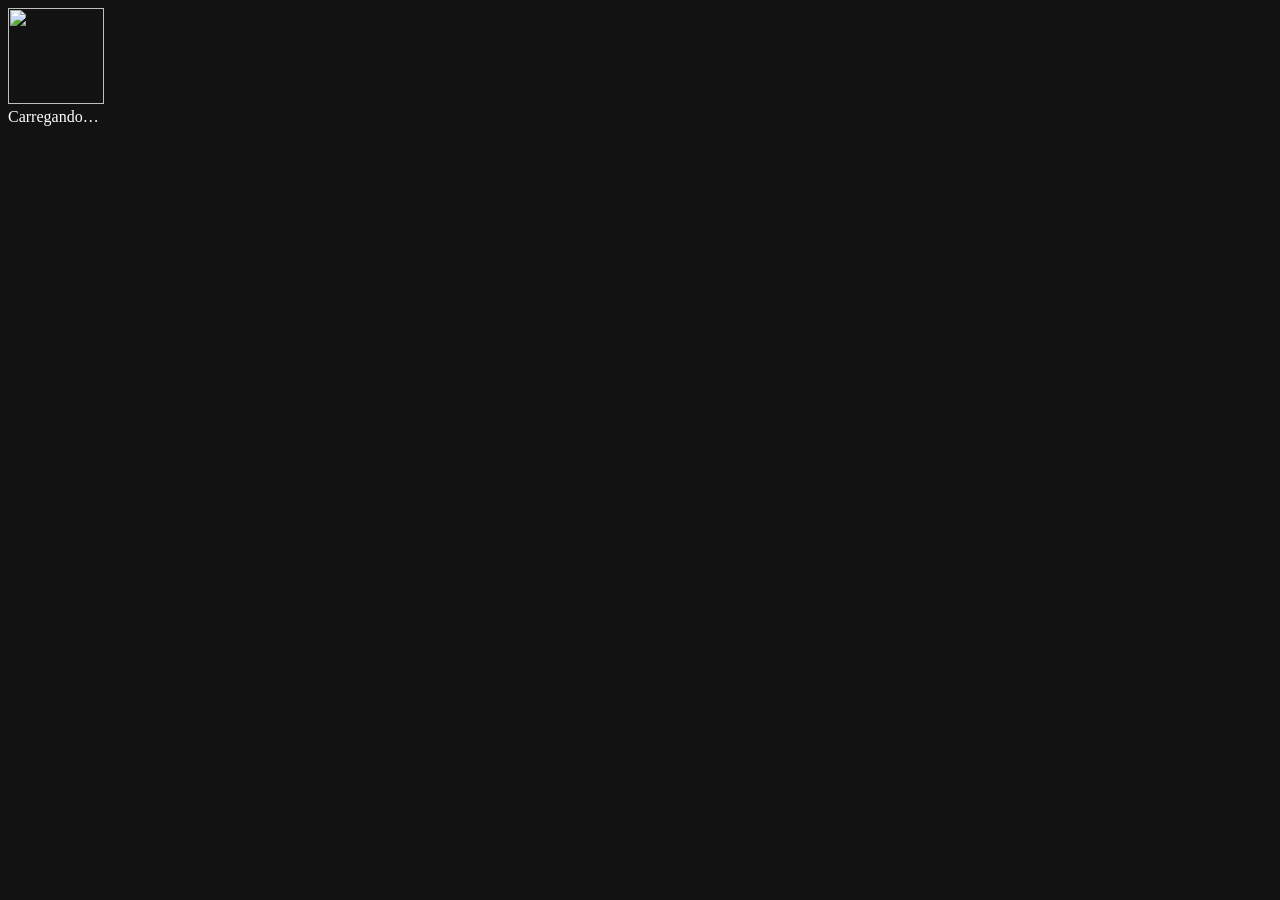
==== index.html @ c7d2b226 "Add files via upload" ====
<!DOCTYPE html>
<html lang="pt-BR">
<head>
<meta charset="UTF-8">
<meta name="viewport" content="width=device-width,initial-scale=1,maximum-scale=1,user-scalable=no,viewport-fit=cover">
<title>Manager</title>
<meta name="description" content="Manager: jogo de gerenciamento de futebol com ligas, copas, seleções, mercado e jogos ao vivo.">
<meta name="theme-color" content="#0b3d2a">
<meta name="color-scheme" content="dark">
<link rel="manifest" href="manifest.json">
<meta name="application-name" content="Manager">
<meta name="mobile-web-app-capable" content="yes">
<meta name="apple-mobile-web-app-capable" content="yes">
<meta name="apple-mobile-web-app-title" content="Manager">
<meta name="apple-mobile-web-app-status-bar-style" content="black-translucent">
<meta name="format-detection" content="telephone=no">
<meta name="msapplication-config" content="browserconfig.xml">
<meta name="msapplication-TileColor" content="#0b3d2a">
<meta name="msapplication-tap-highlight" content="no">
<link rel="icon" href="favicon.ico" sizes="any">
<link rel="icon" type="image/png" sizes="32x32" href="icons/favicon-32.png">
<link rel="icon" type="image/png" sizes="16x16" href="icons/favicon-16.png">
<link rel="apple-touch-icon" href="icons/apple-touch-icon.png">
<link rel="apple-touch-icon" sizes="120x120" href="icons/apple-touch-icon-120.png">
<link rel="apple-touch-icon" sizes="152x152" href="icons/apple-touch-icon-152.png">
<link rel="apple-touch-icon" sizes="167x167" href="icons/apple-touch-icon-167.png">
<link rel="apple-touch-icon" sizes="180x180" href="icons/apple-touch-icon.png">
<link rel="mask-icon" href="icons/safari-pinned-tab.svg" color="#0b3d2a">
<link rel="apple-touch-startup-image" href="assets/splash/splash-1320x2868.png" media="(device-width: 440px) and (device-height: 956px) and (-webkit-device-pixel-ratio: 3) and (orientation: portrait)">
<link rel="apple-touch-startup-image" href="assets/splash/splash-1206x2622.png" media="(device-width: 402px) and (device-height: 874px) and (-webkit-device-pixel-ratio: 3) and (orientation: portrait)">
<link rel="apple-touch-startup-image" href="assets/splash/splash-1290x2796.png" media="(device-width: 430px) and (device-height: 932px) and (-webkit-device-pixel-ratio: 3) and (orientation: portrait)">
<link rel="apple-touch-startup-image" href="assets/splash/splash-1179x2556.png" media="(device-width: 393px) and (device-height: 852px) and (-webkit-device-pixel-ratio: 3) and (orientation: portrait)">
<link rel="apple-touch-startup-image" href="assets/splash/splash-1284x2778.png" media="(device-width: 428px) and (device-height: 926px) and (-webkit-device-pixel-ratio: 3) and (orientation: portrait)">
<link rel="apple-touch-startup-image" href="assets/splash/splash-1170x2532.png" media="(device-width: 390px) and (device-height: 844px) and (-webkit-device-pixel-ratio: 3) and (orientation: portrait)">
<link rel="apple-touch-startup-image" href="assets/splash/splash-1125x2436.png" media="(device-width: 375px) and (device-height: 812px) and (-webkit-device-pixel-ratio: 3) and (orientation: portrait)">
<link rel="apple-touch-startup-image" href="assets/splash/splash-1242x2688.png" media="(device-width: 414px) and (device-height: 896px) and (-webkit-device-pixel-ratio: 3) and (orientation: portrait)">
<link rel="apple-touch-startup-image" href="assets/splash/splash-828x1792.png" media="(device-width: 414px) and (device-height: 896px) and (-webkit-device-pixel-ratio: 2) and (orientation: portrait)">
<link rel="apple-touch-startup-image" href="assets/splash/splash-1242x2208.png" media="(device-width: 414px) and (device-height: 736px) and (-webkit-device-pixel-ratio: 3) and (orientation: portrait)">
<link rel="apple-touch-startup-image" href="assets/splash/splash-750x1334.png" media="(device-width: 375px) and (device-height: 667px) and (-webkit-device-pixel-ratio: 2) and (orientation: portrait)">
<link rel="apple-touch-startup-image" href="assets/splash/splash-640x1136.png" media="(device-width: 320px) and (device-height: 568px) and (-webkit-device-pixel-ratio: 2) and (orientation: portrait)">
<link rel="apple-touch-startup-image" href="assets/splash/splash-2048x2732.png" media="(device-width: 1024px) and (device-height: 1366px) and (-webkit-device-pixel-ratio: 2) and (orientation: portrait)">
<link rel="apple-touch-startup-image" href="assets/splash/splash-2732x2048.png" media="(device-width: 1024px) and (device-height: 1366px) and (-webkit-device-pixel-ratio: 2) and (orientation: landscape)">
<link rel="apple-touch-startup-image" href="assets/splash/splash-1668x2388.png" media="(device-width: 834px) and (device-height: 1194px) and (-webkit-device-pixel-ratio: 2) and (orientation: portrait)">
<link rel="apple-touch-startup-image" href="assets/splash/splash-2388x1668.png" media="(device-width: 834px) and (device-height: 1194px) and (-webkit-device-pixel-ratio: 2) and (orientation: landscape)">
<link rel="apple-touch-startup-image" href="assets/splash/splash-1668x2224.png" media="(device-width: 834px) and (device-height: 1112px) and (-webkit-device-pixel-ratio: 2) and (orientation: portrait)">
<link rel="apple-touch-startup-image" href="assets/splash/splash-2224x1668.png" media="(device-width: 834px) and (device-height: 1112px) and (-webkit-device-pixel-ratio: 2) and (orientation: landscape)">
<link rel="apple-touch-startup-image" href="assets/splash/splash-1640x2360.png" media="(device-width: 820px) and (device-height: 1180px) and (-webkit-device-pixel-ratio: 2) and (orientation: portrait)">
<link rel="apple-touch-startup-image" href="assets/splash/splash-2360x1640.png" media="(device-width: 820px) and (device-height: 1180px) and (-webkit-device-pixel-ratio: 2) and (orientation: landscape)">
<link rel="apple-touch-startup-image" href="assets/splash/splash-1620x2160.png" media="(device-width: 810px) and (device-height: 1080px) and (-webkit-device-pixel-ratio: 2) and (orientation: portrait)">
<link rel="apple-touch-startup-image" href="assets/splash/splash-2160x1620.png" media="(device-width: 810px) and (device-height: 1080px) and (-webkit-device-pixel-ratio: 2) and (orientation: landscape)">
<link rel="apple-touch-startup-image" href="assets/splash/splash-1536x2048.png" media="(device-width: 768px) and (device-height: 1024px) and (-webkit-device-pixel-ratio: 2) and (orientation: portrait)">
<link rel="apple-touch-startup-image" href="assets/splash/splash-2048x1536.png" media="(device-width: 768px) and (device-height: 1024px) and (-webkit-device-pixel-ratio: 2) and (orientation: landscape)">
<link rel="preconnect" href="https://thumb.wikimedia.org" crossorigin>
<link rel="stylesheet" href="css/app.css">
</head>
<body>
<div id="app"><div class="boot"><img src="icons/icon-192.png" alt="" width="96" height="96"><div>Carregando…</div></div></div>
<noscript>Este jogo precisa de JavaScript ativado.</noscript>
<script src="js/game.js" defer></script>
<script src="js/pwa.js" defer></script>
</body>
</html>
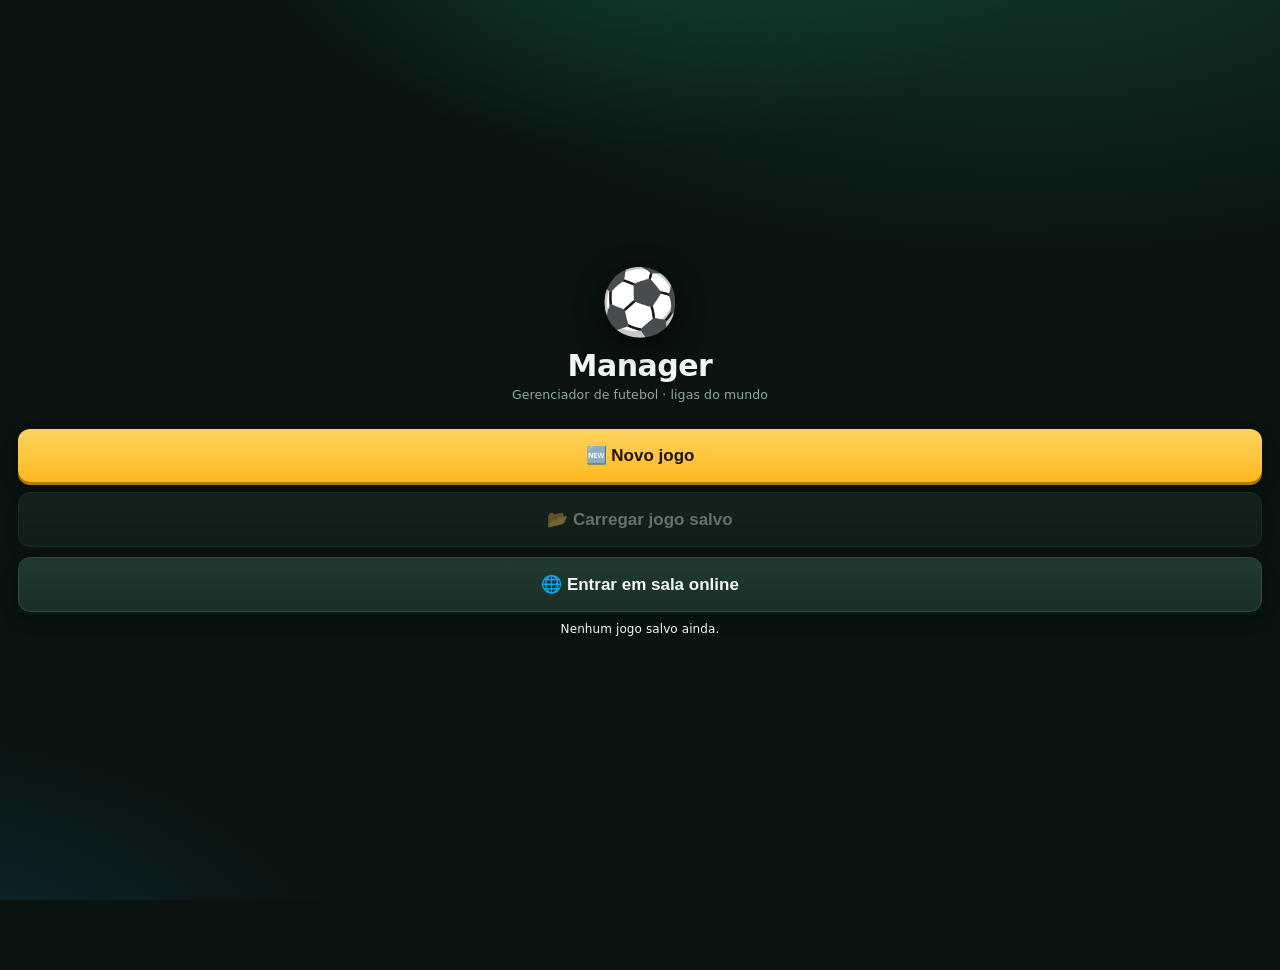
==== commit 565edf76: "Update index.html" ====
--- a/index.html
+++ b/index.html
@@ -3,60 +3,42 @@
 <head>
 <meta charset="UTF-8">
 <meta name="viewport" content="width=device-width,initial-scale=1,maximum-scale=1,user-scalable=no,viewport-fit=cover">
+
 <title>Manager</title>
+
 <meta name="description" content="Manager: jogo de gerenciamento de futebol com ligas, copas, seleções, mercado e jogos ao vivo.">
 <meta name="theme-color" content="#0b3d2a">
 <meta name="color-scheme" content="dark">
+
 <link rel="manifest" href="manifest.json">
+
 <meta name="application-name" content="Manager">
 <meta name="mobile-web-app-capable" content="yes">
 <meta name="apple-mobile-web-app-capable" content="yes">
-<meta name="apple-mobile-web-app-title" content="Manager">
-<meta name="apple-mobile-web-app-status-bar-style" content="black-translucent">
-<meta name="format-detection" content="telephone=no">
-<meta name="msapplication-config" content="browserconfig.xml">
-<meta name="msapplication-TileColor" content="#0b3d2a">
-<meta name="msapplication-tap-highlight" content="no">
-<link rel="icon" href="favicon.ico" sizes="any">
-<link rel="icon" type="image/png" sizes="32x32" href="icons/favicon-32.png">
-<link rel="icon" type="image/png" sizes="16x16" href="icons/favicon-16.png">
-<link rel="apple-touch-icon" href="icons/apple-touch-icon.png">
-<link rel="apple-touch-icon" sizes="120x120" href="icons/apple-touch-icon-120.png">
-<link rel="apple-touch-icon" sizes="152x152" href="icons/apple-touch-icon-152.png">
-<link rel="apple-touch-icon" sizes="167x167" href="icons/apple-touch-icon-167.png">
-<link rel="apple-touch-icon" sizes="180x180" href="icons/apple-touch-icon.png">
-<link rel="mask-icon" href="icons/safari-pinned-tab.svg" color="#0b3d2a">
-<link rel="apple-touch-startup-image" href="assets/splash/splash-1320x2868.png" media="(device-width: 440px) and (device-height: 956px) and (-webkit-device-pixel-ratio: 3) and (orientation: portrait)">
-<link rel="apple-touch-startup-image" href="assets/splash/splash-1206x2622.png" media="(device-width: 402px) and (device-height: 874px) and (-webkit-device-pixel-ratio: 3) and (orientation: portrait)">
-<link rel="apple-touch-startup-image" href="assets/splash/splash-1290x2796.png" media="(device-width: 430px) and (device-height: 932px) and (-webkit-device-pixel-ratio: 3) and (orientation: portrait)">
-<link rel="apple-touch-startup-image" href="assets/splash/splash-1179x2556.png" media="(device-width: 393px) and (device-height: 852px) and (-webkit-device-pixel-ratio: 3) and (orientation: portrait)">
-<link rel="apple-touch-startup-image" href="assets/splash/splash-1284x2778.png" media="(device-width: 428px) and (device-height: 926px) and (-webkit-device-pixel-ratio: 3) and (orientation: portrait)">
-<link rel="apple-touch-startup-image" href="assets/splash/splash-1170x2532.png" media="(device-width: 390px) and (device-height: 844px) and (-webkit-device-pixel-ratio: 3) and (orientation: portrait)">
-<link rel="apple-touch-startup-image" href="assets/splash/splash-1125x2436.png" media="(device-width: 375px) and (device-height: 812px) and (-webkit-device-pixel-ratio: 3) and (orientation: portrait)">
-<link rel="apple-touch-startup-image" href="assets/splash/splash-1242x2688.png" media="(device-width: 414px) and (device-height: 896px) and (-webkit-device-pixel-ratio: 3) and (orientation: portrait)">
-<link rel="apple-touch-startup-image" href="assets/splash/splash-828x1792.png" media="(device-width: 414px) and (device-height: 896px) and (-webkit-device-pixel-ratio: 2) and (orientation: portrait)">
-<link rel="apple-touch-startup-image" href="assets/splash/splash-1242x2208.png" media="(device-width: 414px) and (device-height: 736px) and (-webkit-device-pixel-ratio: 3) and (orientation: portrait)">
-<link rel="apple-touch-startup-image" href="assets/splash/splash-750x1334.png" media="(device-width: 375px) and (device-height: 667px) and (-webkit-device-pixel-ratio: 2) and (orientation: portrait)">
-<link rel="apple-touch-startup-image" href="assets/splash/splash-640x1136.png" media="(device-width: 320px) and (device-height: 568px) and (-webkit-device-pixel-ratio: 2) and (orientation: portrait)">
-<link rel="apple-touch-startup-image" href="assets/splash/splash-2048x2732.png" media="(device-width: 1024px) and (device-height: 1366px) and (-webkit-device-pixel-ratio: 2) and (orientation: portrait)">
-<link rel="apple-touch-startup-image" href="assets/splash/splash-2732x2048.png" media="(device-width: 1024px) and (device-height: 1366px) and (-webkit-device-pixel-ratio: 2) and (orientation: landscape)">
-<link rel="apple-touch-startup-image" href="assets/splash/splash-1668x2388.png" media="(device-width: 834px) and (device-height: 1194px) and (-webkit-device-pixel-ratio: 2) and (orientation: portrait)">
-<link rel="apple-touch-startup-image" href="assets/splash/splash-2388x1668.png" media="(device-width: 834px) and (device-height: 1194px) and (-webkit-device-pixel-ratio: 2) and (orientation: landscape)">
-<link rel="apple-touch-startup-image" href="assets/splash/splash-1668x2224.png" media="(device-width: 834px) and (device-height: 1112px) and (-webkit-device-pixel-ratio: 2) and (orientation: portrait)">
-<link rel="apple-touch-startup-image" href="assets/splash/splash-2224x1668.png" media="(device-width: 834px) and (device-height: 1112px) and (-webkit-device-pixel-ratio: 2) and (orientation: landscape)">
-<link rel="apple-touch-startup-image" href="assets/splash/splash-1640x2360.png" media="(device-width: 820px) and (device-height: 1180px) and (-webkit-device-pixel-ratio: 2) and (orientation: portrait)">
-<link rel="apple-touch-startup-image" href="assets/splash/splash-2360x1640.png" media="(device-width: 820px) and (device-height: 1180px) and (-webkit-device-pixel-ratio: 2) and (orientation: landscape)">
-<link rel="apple-touch-startup-image" href="assets/splash/splash-1620x2160.png" media="(device-width: 810px) and (device-height: 1080px) and (-webkit-device-pixel-ratio: 2) and (orientation: portrait)">
-<link rel="apple-touch-startup-image" href="assets/splash/splash-2160x1620.png" media="(device-width: 810px) and (device-height: 1080px) and (-webkit-device-pixel-ratio: 2) and (orientation: landscape)">
-<link rel="apple-touch-startup-image" href="assets/splash/splash-1536x2048.png" media="(device-width: 768px) and (device-height: 1024px) and (-webkit-device-pixel-ratio: 2) and (orientation: portrait)">
-<link rel="apple-touch-startup-image" href="assets/splash/splash-2048x1536.png" media="(device-width: 768px) and (device-height: 1024px) and (-webkit-device-pixel-ratio: 2) and (orientation: landscape)">
-<link rel="preconnect" href="https://thumb.wikimedia.org" crossorigin>
-<link rel="stylesheet" href="css/app.css">
+
+<link rel="icon" href="favicon.ico">
+
+<!-- CSS na raiz -->
+<link rel="stylesheet" href="app.css">
+
 </head>
+
 <body>
-<div id="app"><div class="boot"><img src="icons/icon-192.png" alt="" width="96" height="96"><div>Carregando…</div></div></div>
-<noscript>Este jogo precisa de JavaScript ativado.</noscript>
-<script src="js/game.js" defer></script>
-<script src="js/pwa.js" defer></script>
+
+<div id="app">
+    <div class="boot">
+        <img src="icon-192.png" alt="" width="96" height="96">
+        <div>Carregando…</div>
+    </div>
+</div>
+
+<noscript>
+Este jogo precisa de JavaScript ativado.
+</noscript>
+
+<!-- Scripts na raiz -->
+<script src="game.js" defer></script>
+<script src="pwa.js" defer></script>
+
 </body>
 </html>
--- a/app.css
+++ b/app.css
@@ -0,0 +1,523 @@
+
+:root{--bg:#0e1a14;--card:#16271f;--card2:#1d3329;--ac:#f5c542;--tx:#eef5f0;--mu:#8fa89a;--ok:#3ddc84;--er:#ff5d5d;--bd:#2a4538}
+*{box-sizing:border-box;-webkit-tap-highlight-color:transparent}
+body{margin:0;background:var(--bg);color:var(--tx);font-family:system-ui,sans-serif;font-size:15px;padding-bottom:70px}
+h1,h2,h3{margin:0}
+header{background:linear-gradient(135deg,#0b3d2a,#14573c);padding:14px 16px;position:sticky;top:0;z-index:5;border-bottom:2px solid var(--ac)}
+header h2{font-size:17px}header small{color:#cfe6d8}
+.wrap{padding:12px;max-width:1200px;margin:0 auto}
+.card{background:var(--card);border:1px solid var(--bd);border-radius:12px;padding:12px;margin-bottom:12px}
+button{background:var(--ac);color:#1a1a1a;border:0;border-radius:10px;padding:12px 14px;font-weight:700;font-size:15px}
+button.s{background:var(--card2);color:var(--tx);border:1px solid var(--bd)}
+button.sm{padding:6px 10px;font-size:13px;border-radius:8px}
+button.big{width:100%;margin-top:8px}
+button:disabled{opacity:.4}
+table{width:100%;border-collapse:collapse;font-size:13px}
+th{color:var(--mu);text-align:left;font-weight:600;padding:5px 3px}
+td{padding:6px 3px;border-top:1px solid var(--bd)}
+nav{position:fixed;bottom:0;left:0;right:0;display:flex;background:#0a130e;border-top:1px solid var(--bd);z-index:9}
+nav button{flex:1;background:none;color:var(--mu);border-radius:0;padding:12px 2px;font-size:12px}
+nav button.on{color:var(--ac);border-top:2px solid var(--ac)}
+.row{display:flex;justify-content:space-between;align-items:center;gap:8px}
+.tag{font-size:11px;padding:2px 6px;border-radius:6px;background:var(--card2);color:var(--mu)}
+.g{color:var(--ok)}.r{color:var(--er)}.y{color:var(--ac)}
+input,select{background:var(--card2);color:var(--tx);border:1px solid var(--bd);border-radius:8px;padding:10px;font-size:15px;width:100%}
+.clube{display:flex;justify-content:space-between;padding:12px;border:1px solid var(--bd);border-radius:10px;margin-bottom:8px;background:var(--card2)}
+.pill{display:inline-block;width:10px;height:10px;border-radius:50%;margin-right:6px}
+.bar{height:6px;background:var(--bd);border-radius:4px;overflow:hidden}.bar i{display:block;height:100%;background:var(--ok)}
+.sel{background:#245a3f!important}
+.field{background:linear-gradient(#1c6b43,#165536);border-radius:12px;padding:10px;margin-bottom:10px}
+.line{display:flex;justify-content:space-around;margin:8px 0}
+.pj{background:rgba(0,0,0,.35);border-radius:8px;padding:5px 7px;font-size:12px;text-align:center;min-width:62px}
+
+.rod{background:#0f3d24;border-radius:10px;padding:6px;font-size:12px}
+.jg{display:grid;grid-template-columns:1fr 54px 1fr;align-items:center;padding:7px 4px;border-bottom:1px solid #1d5a38;gap:4px}
+.jg.meu{background:#1e6b43;border-radius:6px}
+.jg .t{display:flex;align-items:center;gap:5px;padding:4px 6px;border-radius:5px;font-weight:700;font-size:12px;overflow:hidden;white-space:nowrap}
+.jg .pl{text-align:center;font-weight:800;font-size:14px}
+.est{color:#9fd0b2;font-size:10px;grid-column:1/4;text-align:center;margin-top:-2px}
+.ev{font-size:11px;color:#ffb347;grid-column:1/4;text-align:center}
+.pb{height:8px;background:#0a2a19;border-radius:5px;overflow:hidden;flex:1}.pb i{display:block;height:100%;background:#4aa3ff;width:0}
+.pt{background:linear-gradient(#1f7a4a,#17603a);border-radius:12px;position:relative;padding:6px 0;border:2px solid #e9f5ee33;margin-bottom:8px}
+.pt .ln{display:flex;justify-content:space-around;padding:5px 2px}
+.pj2{text-align:center;font-size:10px;line-height:1.15;max-width:70px}
+.pj2 .c{width:26px;height:26px;border-radius:50% 50% 8px 8px;margin:0 auto 2px;border:2px solid #fff6}
+.pj2.x{opacity:.45}
+.sc{display:flex;justify-content:space-between;align-items:stretch;margin-bottom:8px;font-weight:800}
+.sc div{flex:1;padding:10px;text-align:center}
+.st{display:grid;grid-template-columns:1fr auto 1fr;text-align:center;padding:3px 0;font-size:13px}
+.lv{max-height:150px;overflow:auto;font-size:13px;background:#0a1d13;border-radius:8px;padding:8px;margin:8px 0}
+
+.hd{background:linear-gradient(#0f3d24,#0b2e1b);border:1px solid #1d5a38;border-radius:8px;padding:8px;margin-bottom:8px}
+.hd .top{display:flex;justify-content:space-between;font-size:12px;color:#d9ecdf;margin-bottom:6px}
+.hd .mid{display:grid;grid-template-columns:1fr auto 1fr;align-items:center;gap:6px;text-align:center}
+.hd .nm{padding:6px 4px;border-radius:4px;font-weight:700;font-size:13px;background:#fff;color:#111}
+.hd .pl2{font-size:24px;font-weight:800;padding:0 6px}
+.hd .stt{display:grid;grid-template-columns:1fr auto 1fr;font-size:12px;text-align:center;margin-top:8px;gap:2px 6px}
+.hd .stt span.l{color:#9fd0b2}
+.pbar{height:10px;background:#e8efe9;border-radius:2px;overflow:hidden;width:90px;display:inline-block;vertical-align:middle}.pbar i{display:block;height:100%;background:#2e7d32}
+.lj{display:grid;grid-template-columns:90px 1fr 38px 38px 1fr 90px;align-items:center;font-size:11px;border-bottom:1px solid #12331f}
+.lj .ed{color:#cfe6d8;text-align:right;padding-right:4px;overflow:hidden;white-space:nowrap}
+.lj .cl{padding:4px 5px;font-weight:600;overflow:hidden;white-space:nowrap;font-size:12px;color:#fff}
+.lj .gl{text-align:center;background:#1c5a38;padding:4px 0;font-weight:700}
+.lj .lance{font-size:10px;padding-left:4px;overflow:hidden;white-space:nowrap}
+.lj.meu{outline:1px solid var(--ac)}
+.pg{display:grid;grid-template-columns:1fr 1fr;gap:6px}
+.pg .col{background:#0e2a3a;border-radius:6px;padding:6px;font-size:11px}
+.pg .jr{display:flex;justify-content:space-between;padding:2px 0;border-bottom:1px solid #16394f}
+.pg h4{margin:6px 0 4px;color:#9fc7e0;font-size:12px}
+.nota{font-weight:700}.nota.b{color:#3ddc84}.nota.r{color:#ff6b6b}
+.cx{background:#0a2330;border-radius:6px;padding:8px;margin:8px 0;font-size:12px}
+
+.cb{border-radius:12px;padding:12px;margin-bottom:10px;color:#fff}
+.cb .tt{display:flex;align-items:center;gap:10px}
+.cb h2{font-size:20px}
+.cb small{opacity:.85}
+.conf{display:grid;grid-template-columns:1fr 1fr;gap:8px;margin-top:10px}
+.conf .lb{font-size:11px;opacity:.9;margin-bottom:3px}
+.conf .vb{height:18px;background:#0005;border-radius:4px;overflow:hidden;position:relative}
+.conf .vb i{display:block;height:100%}
+.conf .vb b{position:absolute;inset:0;text-align:center;font-size:12px;line-height:18px}
+.pj3{background:#0004;border-radius:10px;padding:10px;margin-top:10px}
+.sl{display:grid;grid-template-columns:1fr 1fr;gap:8px}
+.sl label{font-size:11px;opacity:.9;display:block;margin-bottom:2px}
+.sl select{padding:8px;font-size:13px}
+.bt{display:flex;gap:8px;margin-top:10px}
+.bt>div{flex:1;background:#0004;border-radius:10px;padding:8px;font-size:12px}
+.el{width:100%;font-size:12px;border-collapse:collapse}
+.el th{font-size:10px;color:var(--mu);text-align:left;padding:4px 2px;position:sticky;top:0;background:var(--card)}
+.el td{padding:5px 2px;border-top:1px solid var(--bd);white-space:nowrap}
+.el tr.t td{background:#1d4a33}.el tr.sel td{background:#1f5fae}
+.sc2{overflow-x:auto}
+
+.tt2{display:grid;grid-template-columns:1fr 84px;gap:6px}
+.cmp{position:relative;background:repeating-linear-gradient(#2f8a46 0 38px,#2a7d3f 38px 76px);border:2px solid #e9f5ee66;border-radius:8px;height:430px;overflow:hidden}
+.cmp:before{content:"";position:absolute;left:0;right:0;top:50%;border-top:2px solid #ffffff55}
+.cmp:after{content:"";position:absolute;left:50%;top:50%;width:70px;height:70px;margin:-35px;border:2px solid #ffffff55;border-radius:50%}
+.gl1,.gl2{position:absolute;left:25%;right:25%;height:56px;border:2px solid #ffffff55}
+.gl1{top:0;border-top:0}.gl2{bottom:0;border-bottom:0}
+.cj{position:absolute;transform:translate(-50%,-50%);text-align:center;font-size:10px;line-height:1.1;width:64px;color:#fff;text-shadow:0 1px 2px #000}
+.cj .sh{width:30px;height:28px;margin:0 auto 1px;border-radius:6px 6px 10px 10px;border:2px solid #fff8;position:relative}
+.cj.sel .sh{outline:3px solid #4aa3ff}
+.cj .cap{position:absolute;right:-4px;top:-4px;background:#f5c542;color:#111;border-radius:50%;width:13px;height:13px;font-size:9px;font-weight:800;line-height:13px}
+.bk{display:flex;flex-direction:column;gap:4px;max-height:430px;overflow:auto}
+.bk .it{background:#c9b84a;color:#222;border-radius:6px;padding:4px 2px;text-align:center;font-size:10px;line-height:1.1}
+.bk .it.sel{outline:3px solid #4aa3ff}.bk .it.lz{opacity:.45}
+.tl{width:100%;font-size:12px;border-collapse:collapse}
+.tl th{font-size:10px;color:var(--mu);text-align:left;padding:3px 2px}
+.tl td{padding:5px 2px;border-top:1px solid var(--bd);white-space:nowrap}
+.tl tr.sel td{background:#1f5fae}.tl tr.t td{background:#1d4a33}.tl tr.sel.t td{background:#1f5fae}
+.tgrid{display:grid;grid-template-columns:1fr 1fr;gap:8px}
+.tgrid label{font-size:11px;color:var(--mu);display:block;margin-bottom:2px}
+.tgrid select{padding:8px;font-size:13px}
+.ck{display:flex;align-items:center;gap:8px;margin-top:8px;font-size:13px}.ck input{width:auto}
+
+@media(min-width:760px){.home2{display:grid;grid-template-columns:340px 1fr;gap:12px;align-items:start}}
+.ficha{background:#0004;border-radius:10px;padding:10px;margin-top:10px;font-size:13px}
+.ficha .ln2{display:flex;justify-content:space-between;padding:2px 0}
+.abas{display:flex;gap:4px;margin-top:10px}
+.abas button{flex:1;padding:7px 2px;font-size:12px;background:#0005;color:#fff;border-radius:8px 8px 0 0}
+.abas button.on{background:#fff;color:#111}
+.acoes{display:flex;gap:6px;margin-top:8px}.acoes button{flex:1;padding:8px 2px;font-size:12px;background:#fff;color:#111;border:1px solid #888}
+.ln2.row{padding:5px 0;border-bottom:1px solid var(--bd)}
+.nav2{overflow-x:auto}
+
+.cmp .cj{transition:left .25s,top .25s}
+.cmp.mv{outline:2px dashed #4aa3ff}
+.alvo{position:absolute;inset:0;z-index:3}
+.hint{background:#1f5fae;color:#fff;border-radius:8px;padding:6px 8px;font-size:12px;margin:6px 0;text-align:center}
+.outras{max-height:340px;overflow-y:auto;background:#0e2318;border-radius:8px;padding:4px;margin-top:8px}
+.outras .dv{position:sticky;top:0;background:#14301f;font-size:11px;color:#9fd0b2;padding:3px 6px;font-weight:700}
+.ol{display:grid;grid-template-columns:1fr 26px 26px 1fr;align-items:center;font-size:11px;border-bottom:1px solid #12331f;gap:2px}
+.ol .n{padding:3px 4px;white-space:nowrap;overflow:hidden;text-overflow:ellipsis}
+.ol .g{text-align:center;background:#1c5a38;font-weight:700;padding:3px 0}
+.ol.gol{animation:pisca 1s 2}
+@keyframes pisca{50%{background:#5a4a12}}
+.vtela{display:flex;gap:6px;margin:8px 0}
+
+/* ===== CAMPO ARRASTÁVEL ===== */
+.pitch{position:relative;width:100%;aspect-ratio:3/4.1;border-radius:10px;overflow:hidden;border:3px solid #cfe8d6;touch-action:none;user-select:none;-webkit-user-select:none;
+ background:repeating-linear-gradient(0deg,#2c7a2f 0 7.1%,#348a37 7.1% 14.2%)}
+.pitch svg.lines{position:absolute;inset:0;width:100%;height:100%;pointer-events:none}
+.pl{position:absolute;transform:translate(-50%,-50%);width:74px;text-align:center;color:#fff;font-size:10.5px;line-height:1.12;font-weight:700;text-shadow:0 1px 2px #000,0 0 3px #000;touch-action:none;cursor:grab;z-index:4}
+.pl svg{width:40px;height:40px;display:block;margin:0 auto 1px;filter:drop-shadow(0 2px 2px #0008)}
+.pl small{display:block;font-weight:600;font-size:9.5px;opacity:.95}
+.pl.drag{z-index:30;cursor:grabbing;transform:translate(-50%,-50%) scale(1.15);filter:brightness(1.15)}
+.pl.alvo2{outline:2px solid #4aa3ff;border-radius:8px}
+.pl .cpt{position:absolute;right:8px;top:-2px;background:#f5c542;color:#111;border-radius:50%;width:14px;height:14px;font-size:9px;line-height:14px;font-weight:800;text-shadow:none}
+.ghost{position:absolute;transform:translate(-50%,-50%);width:58px;text-align:center;color:#fff;font-size:9px;font-weight:700;pointer-events:none;z-index:2;opacity:.45}
+.ghost svg{width:34px;height:34px;display:block;margin:0 auto;opacity:.8}
+.ghost.perto{opacity:.95}
+.ghost.perto svg{filter:drop-shadow(0 0 6px #fff)}
+.ghost .ring{position:absolute;left:50%;top:17px;width:44px;height:44px;margin:-22px 0 0 -22px;border:2px dashed #ffffffaa;border-radius:50%}
+.ghost.perto .ring{border-color:#ffe36a;border-style:solid}
+.escola{display:grid;grid-template-columns:minmax(0,1.1fr) minmax(0,1fr);gap:10px;align-items:start}
+@media(max-width:620px){.escola{grid-template-columns:1fr}}
+.painelD{background:#0f2a1a;border:1px solid var(--bd);border-radius:12px;padding:10px}
+.advbar{display:flex;justify-content:space-between;align-items:center;background:#16301f;border-radius:8px;padding:8px 10px;margin-bottom:8px;font-size:13px}
+.bancoF{display:grid;grid-template-columns:repeat(auto-fill,minmax(66px,1fr));gap:6px;margin:6px 0 10px}
+.bj{text-align:center;font-size:10px;line-height:1.1;font-weight:700;padding:4px 2px;border-radius:8px;background:#0b2014;touch-action:none;cursor:grab;position:relative}
+.bj svg{width:34px;height:34px;display:block;margin:0 auto 2px}
+.bj small{display:block;font-weight:600;color:#9fc4ad;font-size:9px}
+.bj.lz{opacity:.4}
+.bj.drag{opacity:.5}
+.drop{outline:2px dashed #4aa3ff}
+.ctl{display:grid;grid-template-columns:1fr 1fr;gap:8px;margin-top:8px}
+.ctl label{font-size:11px;color:var(--mu);display:block;margin-bottom:2px}
+.ctl select{padding:8px;font-size:13px}
+.dragclone{position:fixed;z-index:999;pointer-events:none;width:64px;text-align:center;color:#fff;font-size:10px;font-weight:700;transform:translate(-50%,-60%);text-shadow:0 1px 2px #000}
+.dragclone svg{width:44px;height:44px}
+.tq{outline:3px solid #4aa3ff;border-radius:10px;background:#1f5fae55}
+
+/* ===== TEMA VISUAL v15 ===== */
+:root{--bg:#0a1310;--card:#12211a;--card2:#1a2f25;--ac:#ffc83d;--ac2:#ff9f1c;--tx:#f1f7f3;--mu:#90aa9b;--ok:#34d98b;--er:#ff5d6c;--bd:#27423459}
+body{background:radial-gradient(1200px 600px at 80% -10%,#133a2a 0%,transparent 60%),radial-gradient(900px 500px at -10% 110%,#0f2c3a 0%,transparent 55%),var(--bg);background-attachment:fixed;font-family:Inter,system-ui,-apple-system,"Segoe UI",Roboto,sans-serif;letter-spacing:.1px}
+h1,h2,h3{font-weight:800;letter-spacing:-.2px}
+header{background:linear-gradient(180deg,#0e3b29ee,#0b2a1fdd);backdrop-filter:blur(10px);-webkit-backdrop-filter:blur(10px);border-bottom:1px solid #ffc83d55;box-shadow:0 6px 24px #0008}
+header h2{display:flex;align-items:center;gap:8px;font-size:18px}
+.card{background:linear-gradient(180deg,#15271f,#101e17);border:1px solid #2a45385c;border-radius:16px;box-shadow:0 8px 24px #0006,inset 0 1px 0 #ffffff0d;padding:14px}
+button{background:linear-gradient(180deg,#ffd45e,#ffb81f);color:#1b1402;border:0;border-radius:12px;padding:12px 16px;font-weight:800;box-shadow:0 3px 0 #b07a00,0 8px 16px #0005;transition:transform .08s,filter .15s}
+button:active{transform:translateY(2px);box-shadow:0 1px 0 #b07a00}
+button.s{background:linear-gradient(180deg,#223a2f,#1a2f25);color:var(--tx);border:1px solid #2f4d3d;box-shadow:0 3px 0 #0b1812,0 8px 16px #0004}
+button.sm{padding:7px 11px;border-radius:9px;font-size:13px}
+nav{background:linear-gradient(180deg,#0b1712ee,#07100c);backdrop-filter:blur(12px);border-top:1px solid #2a4538;padding-bottom:max(2px,env(safe-area-inset-bottom))}
+nav button{background:none;box-shadow:none;color:#7f9a8b;font-weight:700;border-radius:0;position:relative;transition:color .15s}
+nav button.on{color:var(--ac);border-top:0}
+nav button.on::before{content:"";position:absolute;top:0;left:22%;right:22%;height:3px;border-radius:0 0 4px 4px;background:var(--ac);box-shadow:0 0 12px var(--ac)}
+nav button span.ic{display:block;font-size:19px}
+.clube{border-radius:14px;background:linear-gradient(180deg,#1a2f25,#15271f);border:1px solid #2a4538;transition:transform .12s,border-color .12s;padding:13px}
+.clube:active{transform:scale(.985);border-color:var(--ac)}
+.tag{border-radius:999px;padding:3px 9px;font-size:11px;font-weight:700;letter-spacing:.3px}
+table{font-variant-numeric:tabular-nums}
+.bar{height:6px;border-radius:99px;background:#0a1612}.bar i{border-radius:99px}
+input,select{border-radius:12px;background:#0f1d16;border:1px solid #2c4739;color:var(--tx)}
+input:focus,select:focus{outline:2px solid #ffc83d88}
+.cb{border-radius:20px;box-shadow:0 14px 34px #0009,inset 0 1px 0 #ffffff22;position:relative;overflow:hidden}
+.cb::after{content:"";position:absolute;inset:0;background:radial-gradient(500px 220px at 90% -20%,#ffffff22,transparent 60%);pointer-events:none}
+.pj3{border-radius:14px;background:#0006;border:1px solid #ffffff14}
+.vb{height:20px;border-radius:99px}.vb i{border-radius:99px}
+.hd{background:linear-gradient(180deg,#123b29,#0b2a1d);border:1px solid #ffc83d33;border-radius:16px;box-shadow:0 10px 26px #0007}
+.hd .pl2{font-size:30px;text-shadow:0 2px 10px #000a}
+.rod,.outras{border-radius:14px;border:1px solid #1d5a38;background:#0b2217}
+.lj{transition:background .2s}.lj:active{background:#1d5a38}
+.pitch{border-radius:16px;box-shadow:0 14px 34px #000a,inset 0 0 40px #0006}
+.hint{background:linear-gradient(90deg,#1f5fae,#2a73d1);border-radius:12px;font-weight:600}
+.painelD{border-radius:16px;background:linear-gradient(180deg,#112a1c,#0d2016);box-shadow:0 10px 26px #0007}
+.bj{border:1px solid #ffffff14;background:linear-gradient(180deg,#12281c,#0b1c13)}
+.pl small{background:#0009;border-radius:6px;padding:0 4px;display:inline-block;margin-top:1px}
+@keyframes gol{0%{transform:scale(.6);opacity:0}25%{transform:scale(1.15);opacity:1}100%{transform:scale(1);opacity:0}}
+.golfx{position:fixed;left:0;right:0;top:34%;text-align:center;font-size:64px;font-weight:900;color:#ffd45e;text-shadow:0 4px 0 #b07a00,0 0 40px #ffd45e;z-index:999;pointer-events:none;animation:gol 2.2s ease-out forwards}
+.toast{position:fixed;left:50%;bottom:86px;transform:translateX(-50%);background:#0b1712f2;border:1px solid var(--ac);color:var(--tx);padding:9px 16px;border-radius:999px;font-weight:700;font-size:13px;z-index:998;box-shadow:0 10px 30px #000a;animation:toastIn .25s}
+@keyframes toastIn{from{opacity:0;transform:translate(-50%,10px)}to{opacity:1;transform:translate(-50%,0)}}
+@media(prefers-reduced-motion:reduce){*{animation:none!important;transition:none!important}}
+.fade{animation:fadeIn .25s ease-out}
+@keyframes fadeIn{from{opacity:.0;transform:translateY(6px)}to{opacity:1;transform:none}}
+.kpis{display:grid;grid-template-columns:repeat(3,1fr);gap:8px;margin:10px 0}
+.kpi{background:#0005;border:1px solid #ffffff14;border-radius:12px;padding:8px;text-align:center}
+.kpi b{display:block;font-size:17px}.kpi small{font-size:10px;opacity:.8;text-transform:uppercase;letter-spacing:.5px}
+.forma{display:flex;gap:4px;margin:6px 0 2px}
+.forma i{width:20px;height:20px;border-radius:6px;font-style:normal;font-size:11px;font-weight:800;display:flex;align-items:center;justify-content:center;color:#06140d}
+.forma .V{background:#34d98b}.forma .E{background:#ffc83d}.forma .D{background:#ff5d6c}
+.menuG{display:grid;grid-template-columns:repeat(4,1fr);gap:8px;margin:10px 0}
+.menuG button{display:flex;flex-direction:column;align-items:center;gap:3px;padding:10px 2px;font-size:11px;background:linear-gradient(180deg,#1f3a2e,#172b22);color:var(--tx);border:1px solid #2f4d3d;box-shadow:0 3px 0 #0b1812}
+.menuG button span{font-size:22px}
+
+/* ===== PÓS-JOGO (formato clássico) ===== */
+.pj{display:grid;grid-template-columns:230px minmax(0,1fr);gap:10px;align-items:start}
+@media(max-width:760px){.pj{grid-template-columns:1fr}}
+.lat{background:#f2f2f2;border-radius:10px;overflow:hidden;color:#111;border:1px solid #cfcfcf;max-height:560px;display:flex;flex-direction:column}
+.lat select{margin:6px;width:calc(100% - 12px);padding:7px;font-size:13px;background:#fff;color:#111;border:1px solid #999;border-radius:6px}
+.lat .corpo{overflow-y:auto;flex:1}
+.lat .dvh{background:#f6d9b8;color:#5a3300;font-weight:800;font-size:11px;padding:3px 8px;border-top:1px solid #d9b98f;border-bottom:1px solid #d9b98f}
+.lat .rj{display:grid;grid-template-columns:1fr 38px 1fr;align-items:center;font-size:11.5px;border-bottom:1px solid #ddd;background:#fff}
+.lat .rj:nth-child(odd){background:#f7f7f7}
+.lat .rj .t{padding:3px 5px;white-space:nowrap;overflow:hidden;text-overflow:ellipsis;display:flex;align-items:center;gap:4px}
+.lat .rj .t.b{justify-content:flex-start}
+.lat .rj .p{text-align:center;font-weight:800;background:#e8eef4}
+.lat .rj.meu{outline:2px solid #e0a800;background:#fff3c4}
+.painelJ{background:#0d2d17;border-radius:12px;padding:8px;border:1px solid #1d5a38}
+.pjh{background:linear-gradient(180deg,#1b1b1b,#000);border-radius:10px;border:1px solid #444;padding:8px 10px;text-align:center}
+.pjh .tt{color:#f5c542;font-weight:700;font-size:13px}
+.pjh .pl3{display:grid;grid-template-columns:1fr auto 1fr;align-items:center;gap:6px;margin-top:4px}
+.pjh .big3{font-size:34px;font-weight:900;color:#fff}
+.pjc{display:grid;grid-template-columns:minmax(0,1fr) minmax(0,.9fr) minmax(0,1fr);gap:6px;margin-top:8px}
+@media(max-width:560px){.pjc{grid-template-columns:1fr}}
+.tm{background:#7a8f7a22;border-radius:6px}
+.tm .h{background:#2c4a33;color:#fff;font-weight:800;font-size:12px;padding:4px 6px;border-radius:6px 6px 0 0}
+.tm .r{display:flex;justify-content:space-between;font-size:12px;padding:2px 6px;border-bottom:1px solid #ffffff10}
+.nt{font-weight:800}.nt.o{color:#7dff9a}.nt.m{color:#e6e6e6}.nt.f{color:#ff8a8a}
+.cen{background:#1e5a2b;border-radius:6px;padding:6px;font-size:12px}
+.cen .box{background:#0006;border-radius:6px;padding:6px;margin-bottom:6px}
+.cen h5{margin:0 0 4px;color:#ffd45e;font-size:12px}
+.est2{display:grid;grid-template-columns:auto 1fr auto;gap:2px 8px;font-size:12px;text-align:center}
+.est2 b{color:#fff}.est2 span{color:#ffd45e;font-weight:700}
+
+.cal{display:grid;grid-template-columns:repeat(7,1fr);gap:4px}
+.cal .h{font-size:10px;text-align:center;color:var(--mu);padding:2px 0}
+.cal .d{min-height:62px;background:#0e2318;border:1px solid #1d3a2b;border-radius:8px;padding:3px;font-size:10px;position:relative;overflow:hidden}
+.cal .d.vz{background:transparent;border:0}
+.cal .d .n{position:absolute;top:2px;right:4px;color:#7f9a8b;font-size:10px}
+.cal .d.jg{background:#16301f;border-color:#2f6b45}
+.cal .d.hoje{outline:2px solid var(--ac);background:#2a3a14}
+.cal .d.feito{opacity:.85}
+.cal .d .ic{font-size:14px;display:block}
+.cal .d .tx{display:block;line-height:1.1;margin-top:1px;white-space:nowrap;overflow:hidden;text-overflow:ellipsis}
+.cal .d .rs{font-weight:800}
+.calnav{display:flex;align-items:center;justify-content:space-between;margin:8px 0}
+.leg{display:flex;flex-wrap:wrap;gap:6px;font-size:11px;margin:6px 0}.leg span{background:#0e2318;border-radius:999px;padding:2px 8px}
+
+.hb{display:inline-block;font-size:10px;padding:1px 6px;border-radius:999px;margin-right:3px;font-weight:700}
+.hb.ideal{background:#14532d;color:#86efac}.hb.bom{background:#1e3a5f;color:#93c5fd}.hb.fraco{background:#4a2020;color:#fca5a5}
+.est1{color:#facc15}.est2{color:#ef4444}
+.pot{font-size:10px;color:var(--mu)}
+
+.barraTempo{position:sticky;top:64px;z-index:6;display:flex;gap:8px;justify-content:flex-end;padding:6px 2px;margin:-4px 0 6px;background:linear-gradient(#0a1310f2,#0a1310cc);backdrop-filter:blur(8px)}
+.barraTempo button{flex:1;max-width:120px;padding:9px 6px}
+
+.titulo{min-height:100vh;display:flex;flex-direction:column;justify-content:center;padding:24px 18px;background:radial-gradient(700px 400px at 50% -10%,#14573c88,transparent 60%)}
+.titulo .logo{text-align:center;margin-bottom:26px}
+.titulo .logo .bola{font-size:64px;filter:drop-shadow(0 8px 14px #000a)}
+.titulo .logo h1{font-size:30px;margin:8px 0 2px;letter-spacing:-.5px}
+.titulo .logo small{color:var(--mu)}
+.titulo button.grande{width:100%;padding:16px;font-size:17px;margin-bottom:10px}
+.passo{display:flex;gap:6px;justify-content:center;margin:0 0 12px}
+.passo i{width:34px;height:5px;border-radius:99px;background:#27423a}.passo i.on{background:var(--ac)}
+.slotc{display:flex;justify-content:space-between;align-items:center;gap:8px;background:linear-gradient(180deg,#1a2f25,#15271f);border:1px solid #2a4538;border-radius:14px;padding:12px;margin-bottom:8px}
+.slotc.vazio{opacity:.55}
+.disq{width:38px;height:38px;border-radius:10px;border:1px solid #ffffff22;background:#0004;padding:0;font-size:20px;box-shadow:none}
+
+/* ===== ELENCO ESTILO GESTOR (v33) ===== */
+.elTopo{border-radius:16px;padding:12px;margin-bottom:8px;box-shadow:0 10px 26px #0008,inset 0 1px 0 #ffffff22}
+.elT1{display:flex;align-items:center;gap:10px}
+.elNome{font-size:19px;font-weight:800;letter-spacing:.2px}
+.elSub{font-size:11.5px;opacity:.85}
+.elKp{display:grid;grid-template-columns:repeat(3,1fr);gap:6px;margin-top:10px}
+.elKp>div{background:#0000004d;border-radius:10px;padding:6px 4px;text-align:center}
+.elKp b{display:block;font-size:15px}.elKp small{font-size:10px;opacity:.8}
+.elOrd{display:flex;gap:5px;overflow-x:auto;padding:2px 0 8px}
+.elOrd button{flex:0 0 auto;padding:6px 11px;font-size:12px;border-radius:99px;background:var(--card2);color:var(--mu);border:1px solid var(--bd)}
+.elOrd button.on{background:var(--ac);color:#1a1300;border-color:var(--ac);font-weight:800}
+.elTab{background:var(--card);border:1px solid var(--bd);border-radius:14px;overflow:hidden}
+.elH,.elL{display:grid;grid-template-columns:38px 1fr 30px 38px 54px 26px;align-items:center;gap:5px;padding:0 8px}
+.elH{font-size:10px;text-transform:uppercase;letter-spacing:.6px;color:var(--mu);background:#0000003a;padding-top:6px;padding-bottom:6px}
+.elH span:nth-child(n+3),.elL>span:nth-child(n+3){text-align:center}
+.elL{min-height:48px;border-top:1px solid var(--bd);cursor:pointer;transition:background .15s}
+.elL:active{background:#244637}
+.elL.tit{background:linear-gradient(90deg,#1f5a3a55,transparent 70%)}
+.elP{font-size:10px;font-weight:800;color:#10170f;border-radius:5px;padding:2px 0;text-align:center}
+.elN{min-width:0;display:flex;flex-direction:column;line-height:1.2}
+.elN b{font-size:13.5px;white-space:nowrap;overflow:hidden;text-overflow:ellipsis}
+.elN small{font-size:10px;color:var(--mu);white-space:nowrap;overflow:hidden;text-overflow:ellipsis}
+.mk{font-style:normal;font-size:10px;margin-left:4px}.mk.t{color:var(--ok);font-size:9px}
+.elF{font-weight:800;font-size:15px;color:var(--ac)}
+.elNt{font-weight:800;font-size:13px}
+.elE{position:relative;height:16px;background:#0006;border-radius:99px;overflow:hidden}
+.elE i{position:absolute;left:0;top:0;bottom:0;border-radius:99px;opacity:.9}
+.elE b{position:absolute;inset:0;text-align:center;font-size:10px;line-height:16px;text-shadow:0 1px 2px #000}
+.elC{font-size:12px;color:var(--mu)}.elC.r{color:var(--er);font-weight:800}
+/* ficha do jogador */
+.fcHead{display:flex;justify-content:space-between;align-items:center;gap:10px;padding-bottom:8px;border-bottom:1px solid var(--bd)}
+.fcNome{font-size:18px;font-weight:800}.fcSub{font-size:12px;color:var(--mu)}
+.fcF{font-size:34px;font-weight:900;color:var(--ac);text-align:center;line-height:1}.fcF small{display:block;font-size:10px;color:var(--mu);font-weight:600}
+.fcGrid{display:grid;grid-template-columns:repeat(3,1fr);gap:6px;margin-top:8px}
+.fcGrid>div,.fcNotaBox>div:not(.fcGraf){background:var(--card2);border-radius:9px;padding:6px;text-align:center}
+.fcGrid small,.fcNotaBox small{display:block;font-size:10px;color:var(--mu)}.fcGrid b{font-size:13px}
+.fcNotaBox{display:grid;grid-template-columns:1fr 1fr;gap:6px;margin:6px 0}
+.fcNotaBox b{font-size:18px}
+.fcGraf{grid-column:1/3;height:46px;display:flex;align-items:flex-end;gap:3px;background:#0004;border-radius:9px;padding:5px}
+.fcGraf i{flex:1;border-radius:3px 3px 0 0;min-height:4px}
+.hnH,.hnL{display:grid;grid-template-columns:44px 38px 40px 1fr 52px 34px;gap:4px;align-items:center;padding:4px 6px;font-size:11.5px}
+.hnH{font-size:10px;text-transform:uppercase;color:var(--mu);border-bottom:1px solid var(--bd)}
+.hnL{border-bottom:1px solid #ffffff0d}.hnL:nth-child(odd){background:#ffffff08}
+.hnN{text-align:right;font-size:14px}.hnR{font-weight:700}.hnC{color:var(--mu);white-space:nowrap;overflow:hidden;text-overflow:ellipsis}
+.hnLista{max-height:230px;overflow-y:auto}
+.fcAcoes{display:flex;gap:6px;margin-top:10px}
+.fcAcoes button{flex:1;padding:10px 2px;font-size:13px;border-radius:10px;background:var(--card2);color:var(--tx);border:1px solid var(--bd)}
+.fcAcoes button.v{background:#4a2020;border-color:#7a3030;color:#fca5a5}.fcAcoes button.x{background:transparent}
+
+/* ===== AO VIVO MAIS SOFISTICADO (v33) ===== */
+.hd .nmC{position:relative;padding:7px 8px;border-radius:10px;font-weight:800;font-size:14px;letter-spacing:.3px;text-align:center;color:#fff;background:linear-gradient(135deg,var(--c1),var(--c2));box-shadow:0 4px 12px #0006,inset 0 1px 0 #ffffff33;overflow:hidden}
+.hd .nmC span{position:relative;text-shadow:0 1px 3px #000c;display:block;white-space:nowrap;overflow:hidden;text-overflow:ellipsis}
+.hd .nmC::after{content:"";position:absolute;inset:0;background:linear-gradient(100deg,transparent 40%,#ffffff22 50%,transparent 60%)}
+.rod .lj2{padding:6px 6px 7px;border-bottom:1px solid #12331f;transition:background .2s}
+.rod .lj2:active{background:#1d5a38}
+.rod .lj2.meu{background:linear-gradient(90deg,#f5c54222,transparent);outline:1px solid var(--ac);border-radius:8px;margin:2px 0}
+.l2t{display:flex;justify-content:space-between;gap:8px;font-size:10px;color:#9fd0b2;margin-bottom:3px}
+.l2e{white-space:nowrap;overflow:hidden;text-overflow:ellipsis}.l2l{white-space:nowrap;color:#ffd966}
+.l2r{display:grid;grid-template-columns:1fr 30px 30px 1fr;gap:3px;align-items:stretch}
+.l2c{display:flex;align-items:center;gap:6px;padding:5px 8px;border-radius:7px;font-weight:700;font-size:12.5px;color:#fff;background:linear-gradient(135deg,var(--c1),var(--c2));min-width:0;box-shadow:inset 0 1px 0 #ffffff25}
+.l2c span{min-width:0;white-space:nowrap;overflow:hidden;text-overflow:ellipsis;text-shadow:0 1px 2px #000b}
+.l2c.d{justify-content:flex-end;text-align:right}
+.l2g{display:flex;align-items:center;justify-content:center;background:#0b2e1b;border:1px solid #1d5a38;border-radius:7px;font-weight:900;font-size:16px}
+.l2g.w{background:var(--ac);color:#1a1300;border-color:var(--ac)}
+
+.cmTopo{display:flex;justify-content:space-between;align-items:center}
+.cmT{font-size:16px;font-weight:800}.cmS{font-size:12px;color:var(--mu)}.cmTrof{font-size:34px}
+.cmBar{height:8px;background:#0006;border-radius:99px;overflow:hidden;margin:10px 0}
+.cmBar i{display:block;height:100%;background:linear-gradient(90deg,#f5c542,#ffdf7a);border-radius:99px}
+.cmCamp{display:flex;align-items:center;gap:10px;background:linear-gradient(90deg,#f5c54233,transparent);border:1px solid #f5c54255;border-radius:12px;padding:8px 10px}
+.cmCamp small{display:block;font-size:10px;letter-spacing:1px;color:var(--ac)}.cmCamp b{font-size:17px}
+.cmJ{display:grid;grid-template-columns:1fr 26px 26px 1fr;gap:3px;margin-bottom:3px}
+.cmC{display:flex;align-items:center;gap:6px;padding:5px 7px;border-radius:7px;background:var(--card2);font-size:12px;min-width:0;opacity:.75}
+.cmC.v{opacity:1;font-weight:800;background:#245a3f}.cmC.d{justify-content:flex-end}
+.cmC span{white-space:nowrap;overflow:hidden;text-overflow:ellipsis;min-width:0}
+.cmP{display:flex;align-items:center;justify-content:center;background:#0b2e1b;border-radius:7px;font-weight:800}
+
+.hmEl{background:#0004;border-radius:10px;overflow:hidden;margin-top:10px}
+.hmH,.hmL{display:grid;grid-template-columns:34px 1fr 28px 34px 50px;align-items:center;gap:5px;padding:0 7px}
+.hmH{font-size:10px;text-transform:uppercase;color:#ffffffaa;padding-top:5px;padding-bottom:5px;background:#0003}
+.hmH span:nth-child(n+3),.hmL>span:nth-child(n+3){text-align:center}
+.hmL{min-height:34px;border-top:1px solid #ffffff14;font-size:12.5px;cursor:pointer}
+.hmL:active{background:#ffffff18}.hmL.tit{background:#ffffff10}
+.hmP{font-size:9.5px;font-weight:800;color:#10170f;border-radius:4px;padding:2px 0;text-align:center}
+.hmN{white-space:nowrap;overflow:hidden;text-overflow:ellipsis;font-weight:600}
+.hmF{font-weight:800;color:#ffd45e;text-align:center}
+.hmE{position:relative;height:14px;background:#0007;border-radius:99px;overflow:hidden}
+.hmE i{position:absolute;left:0;top:0;bottom:0;opacity:.9}.hmE b{position:absolute;inset:0;text-align:center;font-size:9.5px;line-height:14px;text-shadow:0 1px 2px #000}
+
+/* ===== ABAS REFORMADAS (v35) ===== */
+.inL{display:flex;justify-content:space-between;align-items:center;padding:9px 2px;border-bottom:1px solid var(--bd);font-size:13.5px}
+.inL:last-child{border-bottom:0}.inL span{color:var(--mu)}
+.upL{display:flex;justify-content:space-between;align-items:center;gap:10px;padding:10px 0;border-top:1px solid var(--bd)}
+.upL:first-of-type{border-top:0}.upL small{display:block;color:var(--mu);font-size:11.5px;margin-top:2px}
+.upL button{flex:0 0 auto;min-width:92px}
+.chipL{display:flex;gap:6px;flex-wrap:wrap}
+.chipL button{flex:1 1 70px;padding:10px 4px;border-radius:10px;background:var(--card2);color:var(--tx);border:1px solid var(--bd);font-weight:700;font-size:13px}
+.tbL{margin-top:8px}.tbR{display:flex;justify-content:space-between;align-items:center;gap:8px;padding:8px 0;border-top:1px solid var(--bd)}
+.tbN{display:flex;align-items:center;gap:8px;min-width:0}.tbN>span{display:flex;flex-direction:column;min-width:0}
+.tbN b{font-size:13px;white-space:nowrap;overflow:hidden;text-overflow:ellipsis}.tbN small{font-size:11px;color:var(--mu)}
+
+.elH.rk,.elL.rk{grid-template-columns:28px 1fr 28px 34px 38px}
+.rkN{font-weight:800;color:var(--mu);text-align:center}
+/* ===== tratamento global de tabelas e cartões (v35) ===== */
+table{border-collapse:separate;border-spacing:0}
+th{font-size:10px;text-transform:uppercase;letter-spacing:.6px;color:var(--mu);font-weight:700;padding:6px 3px;text-align:left}
+td{padding:8px 3px}
+tr:nth-child(even) td{background:#ffffff06}
+.card{border-radius:16px;box-shadow:0 6px 18px #0005;border-color:#2f4d3d}
+.card h3{font-size:16px;margin-bottom:6px}
+.hd .top b{font-size:14px;letter-spacing:.2px}
+button.sm{min-height:34px}
+.clube{border-radius:12px;transition:background .15s}.clube:active{background:#244637}
+.row{gap:8px}
+select{border-radius:10px}
+
+/* ===== FUNÇÕES E HABILIDADES NA TÁTICA (v36) ===== */
+.pl small.pf{background:#000a;font-size:8.5px;letter-spacing:.2px;margin-top:1px;color:#ffe9a8}
+.bj small.pf{font-size:8px;color:#ffe9a8;margin-top:1px}
+.hc{font-style:normal;display:inline-block;font-size:10px;font-weight:700;padding:1px 7px;border-radius:99px;margin:2px 3px 0 0}
+.hc.ideal{background:#14532d;color:#86efac}.hc.bom{background:#1e3a5f;color:#93c5fd}.hc.fraco{background:#4a2020;color:#fca5a5}
+
+.cal .d .tx.adv{font-weight:800;color:#ffe9a8;font-size:10px}.cal .d .tx.cp{opacity:.8;font-size:9px}
+.calL{display:grid;grid-template-columns:104px 1fr;gap:8px;align-items:center;padding:9px 0;border-top:1px solid var(--bd)}
+.calL.hoje{background:linear-gradient(90deg,#f5c54222,transparent);border-radius:8px}
+.calD b{display:block;font-size:14px}.calD small{font-size:10.5px;color:var(--mu)}
+.calA{display:flex;align-items:center;gap:6px;font-size:13px;flex-wrap:wrap}.rsL{color:var(--ac);font-size:15px}
+
+.nm{font-style:normal;display:inline-block;min-width:20px;text-align:center;font-size:10.5px;font-weight:800;color:#10170f;background:#e8eef0;border-radius:4px;padding:0 3px;margin-right:3px}
+
+.mkL{display:grid;grid-template-columns:38px 1fr auto;gap:8px;align-items:center;padding:9px 0;border-top:1px solid var(--bd)}
+.mkL:first-of-type{border-top:0}.mkL.raro{background:linear-gradient(90deg,#f5c54222,transparent 70%);border-radius:10px;padding-left:4px}
+.mkN{min-width:0;display:flex;flex-direction:column;line-height:1.25}.mkN b{font-size:13.5px;white-space:nowrap;overflow:hidden;text-overflow:ellipsis}
+.mkN small{font-size:10.5px;color:var(--mu)}.mkN small.mkO{color:#9fd0b2}
+.mkP{text-align:right;display:flex;flex-direction:column;align-items:flex-end;gap:2px}.mkP b{font-size:15px;color:var(--ac)}.mkP small{font-size:10.5px;color:var(--mu)}
+.mkP button{margin-top:2px;min-width:78px}
+
+.ct{font-style:normal;font-size:10px;margin-left:4px;letter-spacing:-2px}.ct.sus{letter-spacing:0;color:#ff8a8a;font-weight:800}.ct.ag{color:#f5c542;letter-spacing:0}
+.pl .ctc{position:absolute;left:4px;top:-4px;font-size:11px;background:#000b;border-radius:6px;padding:0 3px;letter-spacing:-1px;z-index:5}
+.pl.susp svg{filter:grayscale(1) brightness(.65)}
+
+.outras .dv{background:linear-gradient(90deg,#1d5a38,#14301f);color:#d9ecdf;font-size:11.5px;letter-spacing:.3px;text-transform:uppercase;border-radius:6px;padding:5px 8px;margin:4px 0 2px}
+
+.bsG{display:grid;grid-template-columns:repeat(2,1fr);gap:8px;margin-bottom:8px}
+.bsC{display:flex;flex-direction:column;gap:3px;font-size:11px;color:var(--mu)}
+.bsC input,.bsC select{padding:9px 10px;font-size:14px;background:var(--card2);color:var(--tx);border:1px solid var(--bd);border-radius:10px;width:100%}
+
+.posseB{display:flex;height:22px;border-radius:99px;overflow:hidden;border:1px solid #ffffff33;margin:4px 0 2px}
+.posseB>div{display:flex;align-items:center;justify-content:center;min-width:34px;transition:width .3s}
+.posseB b{font-size:11.5px;color:#fff;text-shadow:0 1px 2px #000}
+.pbA b{text-align:left}.posseT{text-align:center;font-size:11px;color:var(--mu);margin:3px 0 8px}.posseT b{color:var(--ac)}
+
+.pgR{display:flex;gap:5px;justify-content:center;flex-wrap:wrap;margin:10px 0 6px}
+.pgR button{min-width:40px;padding:9px 6px;border-radius:10px;background:var(--card2);color:var(--tx);border:1px solid var(--bd);font-weight:700;font-size:14px}
+.pgR button.on{background:var(--ac);color:#1a1300;border-color:var(--ac)}
+.pgR button:disabled{opacity:.35}
+.pgE{align-self:center;color:var(--mu);padding:0 2px}
+.pgI{display:flex;gap:8px;align-items:center;justify-content:center;margin:4px 0 14px;font-size:12px;color:var(--mu)}
+.pgI input{width:84px;padding:8px;font-size:14px;background:var(--card2);color:var(--tx);border:1px solid var(--bd);border-radius:10px}
+.pgI button{padding:8px 14px;border-radius:10px}
+
+.penCard{border:1px solid #ffc83d66;background:linear-gradient(180deg,#1b3a28,#0f2a1b)}
+.penTit{font-size:15px;font-weight:900;color:#ffd45e;margin-bottom:4px}
+.penL{display:grid;grid-template-columns:38px 1fr 50px;gap:8px;align-items:center;padding:8px 6px;border-radius:10px;border:1px solid transparent;cursor:pointer}
+.penL+.penL{margin-top:3px}.penL:active{background:#244637}.penL.on{background:#f5c54222;border-color:var(--ac)}
+.penN{display:flex;flex-direction:column;min-width:0}.penN b{font-size:13.5px;white-space:nowrap;overflow:hidden;text-overflow:ellipsis}.penN small{font-size:10.5px;color:var(--mu)}
+.penP{text-align:center}.penP b{display:block;font-size:17px;color:var(--ac)}.penP small{font-size:9.5px;color:var(--mu)}
+
+.dnWrap{background:var(--card);border:1px solid var(--bd);border-radius:14px;overflow:hidden}
+.dnH,.dnL{display:grid;align-items:center;gap:4px;padding:0 8px;font-size:12px}
+.dnH{background:#0000003a;color:var(--mu);font-size:10px;text-transform:uppercase;letter-spacing:.5px;padding-top:7px;padding-bottom:7px;position:sticky;top:0}
+.dnH span,.dnL>span{text-align:center}
+.dnL{min-height:34px;border-top:1px solid var(--bd);cursor:pointer}
+.dnL.tit{background:#ffffff0a}
+.dnL.ina{opacity:.7}
+.dnL:active{background:#ffffff18}
+.dnRod{display:flex;justify-content:space-between;gap:8px;flex-wrap:wrap;font-size:12px;color:var(--mu);padding:6px 4px}
+.elModo{display:flex;gap:6px;margin:6px 0}
+.elModo button{flex:1;padding:8px;border-radius:10px;background:var(--card2);color:var(--mu);border:1px solid var(--bd);font-size:13px}
+.elModo button.on{background:var(--ac);color:#1a1300;border-color:var(--ac);font-weight:800}
+
+.bfHd{background:linear-gradient(#0c2a1b,#082015);border:1px solid #1d5a38;border-radius:10px;padding:8px;margin-bottom:8px}
+.bfTop{display:flex;align-items:center;gap:8px;font-size:12px;color:#d6f3e0;margin-bottom:6px}
+.bfTop b{flex:1;min-width:0;overflow:hidden;text-overflow:ellipsis;white-space:nowrap}
+.bfTmp{color:#ffd966;font-weight:800;white-space:nowrap}
+.bfBar{width:70px;height:8px;border-radius:5px;background:#0006;border:1px solid #1d5a38;overflow:hidden;flex:none}
+.bfBar i{display:block;height:100%;background:linear-gradient(90deg,#3ddc84,#9be15d)}
+.bfCorpo{display:grid;grid-template-columns:78px 1fr 118px;gap:8px;align-items:start}
+.bfEst{display:flex;flex-direction:column;gap:2px;font-size:11px;color:#9fd0b2;line-height:1.2}
+.bfEst b{color:#fff;font-size:11.5px;overflow-wrap:anywhere}
+.bfEst span{color:#ffd966}
+.bfEst small{font-size:10px;color:#9fd0b2}
+.bfTimes{display:grid;grid-template-columns:1fr auto 1fr;gap:4px;align-items:center}
+.bfN{display:flex;align-items:center;gap:5px;padding:6px 7px;border-radius:7px;font-weight:800;font-size:12px;color:#fff;background:linear-gradient(135deg,var(--c1),var(--c2));min-width:0;box-shadow:inset 0 1px 0 #ffffff30}
+.bfN span{overflow:hidden;text-overflow:ellipsis;white-space:nowrap;min-width:0}
+.bfN.d{justify-content:flex-end;text-align:right}
+.bfG{font-size:24px;font-weight:900;padding:0 4px;color:#fff;white-space:nowrap}
+.bfG i{font-style:normal;color:#9fd0b2;font-size:16px}
+.bfLances{display:flex;flex-direction:column;gap:2px;margin-top:6px;font-size:11px;color:#ffd966}
+.bfStat{display:flex;flex-direction:column;gap:1px;font-size:11px}
+.bfStat>div{display:grid;grid-template-columns:34px 1fr 34px;gap:2px;align-items:center;text-align:center}
+.bfStat b{color:#fff}
+.bfStat i{font-style:normal;font-size:9.5px;color:#9fd0b2;white-space:nowrap;overflow:hidden;text-overflow:ellipsis}
+.bfLista{background:#0a1d12;border:1px solid #14402a;border-radius:10px;overflow:hidden}
+.bfDv{background:#14301f;color:#9fd0b2;font-size:11px;font-weight:700;padding:4px 8px}
+.bfJ{display:grid;grid-template-columns:96px 1fr 22px 22px 1fr 86px;gap:3px;align-items:stretch;padding:3px 6px;border-top:1px solid #12331f;cursor:pointer;font-size:11.5px}
+.bfJ.meu{background:#3a3000;box-shadow:inset 0 0 0 1px #ffc83d88}
+.bfE{align-self:center;color:#9fd0b2;font-size:10px;white-space:nowrap;overflow:hidden;text-overflow:ellipsis}
+.bfC{display:flex;align-items:center;gap:4px;padding:3px 5px;border-radius:5px;font-weight:700;color:#fff;background:linear-gradient(135deg,var(--c1),var(--c2));min-width:0}
+.bfC span{overflow:hidden;text-overflow:ellipsis;white-space:nowrap;min-width:0}
+.bfC.d{justify-content:flex-end}
+.bfS{display:flex;align-items:center;justify-content:center;background:#0b2e1b;border:1px solid #1d5a38;border-radius:5px;font-weight:800}
+.bfS.w{background:#fff;color:#111}
+.bfL{align-self:center;color:#ffd966;font-size:10px;white-space:nowrap;overflow:hidden;text-overflow:ellipsis}
+@media(max-width:430px){.bfCorpo{grid-template-columns:1fr}.bfEst{flex-direction:row;flex-wrap:wrap;gap:6px;align-items:center}.bfJ{grid-template-columns:70px 1fr 20px 20px 1fr}.bfJ .bfL{display:block;grid-column:1/-1;padding:0 4px 2px 74px;font-size:10.5px}.bfJ .bfL:empty{display:none}}
+#humChip{position:fixed;right:10px;bottom:84px;z-index:50;background:#14532d;color:#fff;border:1px solid #34d98b;box-shadow:0 2px 8px #0008;max-width:60vw;overflow:hidden;text-overflow:ellipsis;white-space:nowrap}
+
+/* ===== PWA: tela cheia, áreas seguras (notch / barra de gestos) e toque ===== */
+html{-webkit-text-size-adjust:100%;text-size-adjust:100%;touch-action:manipulation;overscroll-behavior-y:contain;background:#0e1a14}
+body{-webkit-touch-callout:none;overscroll-behavior-y:contain;min-height:100vh;min-height:100dvh;padding-bottom:calc(70px + env(safe-area-inset-bottom))}
+input,textarea,select{-webkit-user-select:text;user-select:text;font-size:16px}
+header{padding-top:calc(14px + env(safe-area-inset-top));padding-left:calc(16px + env(safe-area-inset-left));padding-right:calc(16px + env(safe-area-inset-right))}
+.wrap{padding-left:calc(12px + env(safe-area-inset-left));padding-right:calc(12px + env(safe-area-inset-right))}
+nav{padding-bottom:env(safe-area-inset-bottom);padding-left:env(safe-area-inset-left);padding-right:env(safe-area-inset-right)}
+.toast{bottom:calc(86px + env(safe-area-inset-bottom))}
+#humChip{bottom:calc(84px + env(safe-area-inset-bottom))}
+.barraTempo{top:calc(64px + env(safe-area-inset-top))}
+#app .boot{display:flex;flex-direction:column;align-items:center;justify-content:center;gap:14px;min-height:100vh;min-height:100dvh;color:#8fa89a;font-weight:700;letter-spacing:.5px}
+#app .boot img{width:96px;height:96px;border-radius:22px;animation:bootp 1.2s ease-in-out infinite alternate}
+@keyframes bootp{from{transform:scale(.94);opacity:.8}to{transform:scale(1);opacity:1}}
+#pwaBar{position:fixed;left:10px;right:10px;bottom:calc(80px + env(safe-area-inset-bottom));z-index:80;display:flex;gap:10px;align-items:center;background:#0b1712f2;border:1px solid var(--ac);color:var(--tx);border-radius:14px;padding:10px 12px;font-size:13px;box-shadow:0 4px 18px #000a}
+#pwaBar button{flex:none;padding:8px 12px;font-size:13px}
+#pwaBar .x{background:transparent;color:var(--mu);border:0;padding:6px 8px;font-size:16px}
+#pwaBar span{flex:1}
+@media(display-mode:standalone){html,body{-webkit-user-select:none;user-select:none}}
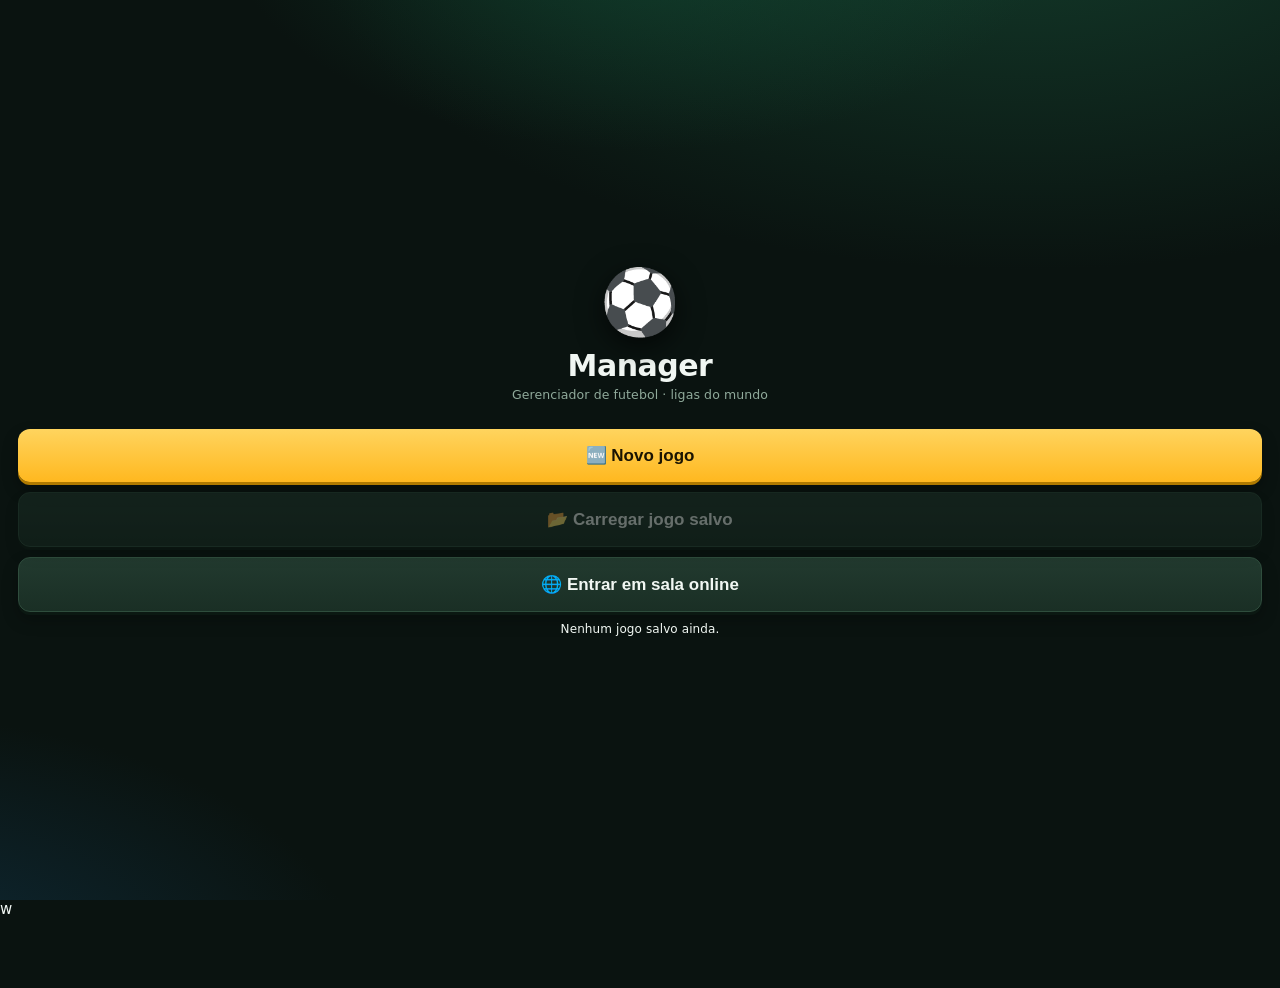
==== commit 246b4967: "Update index.html" ====
--- a/index.html
+++ b/index.html
@@ -1,21 +1,34 @@
 <!DOCTYPE html>
 <html lang="pt-BR">
 <head>
+
 <meta charset="UTF-8">
+
 <meta name="viewport" content="width=device-width,initial-scale=1,maximum-scale=1,user-scalable=no,viewport-fit=cover">
 
 <title>Manager</title>
 
 <meta name="description" content="Manager: jogo de gerenciamento de futebol com ligas, copas, seleções, mercado e jogos ao vivo.">
+
 <meta name="theme-color" content="#0b3d2a">
+
 <meta name="color-scheme" content="dark">
 
 <link rel="manifest" href="manifest.json">
 
 <meta name="application-name" content="Manager">
+
 <meta name="mobile-web-app-capable" content="yes">
+
 <meta name="apple-mobile-web-app-capable" content="yes">
 
+<meta name="apple-mobile-web-app-title" content="Manager">
+
+<meta name="apple-mobile-web-app-status-bar-style" content="black-translucent">
+
+<meta name="format-detection" content="telephone=no">
+
+<!-- Ícone -->
 <link rel="icon" href="favicon.ico">
 
 <!-- CSS na raiz -->
@@ -23,22 +36,32 @@
 
 </head>
 
+
 <body>
 
 <div id="app">
+
     <div class="boot">
-        <img src="icon-192.png" alt="" width="96" height="96">
+
+        <img src="favicon.ico" alt="Manager" width="96" height="96">
+
         <div>Carregando…</div>
+
     </div>
+
 </div>
+
 
 <noscript>
 Este jogo precisa de JavaScript ativado.
 </noscript>
 
+
 <!-- Scripts na raiz -->
 <script src="game.js" defer></script>
+
 <script src="pwa.js" defer></script>
 
+
 </body>
-</html>
+</html>w
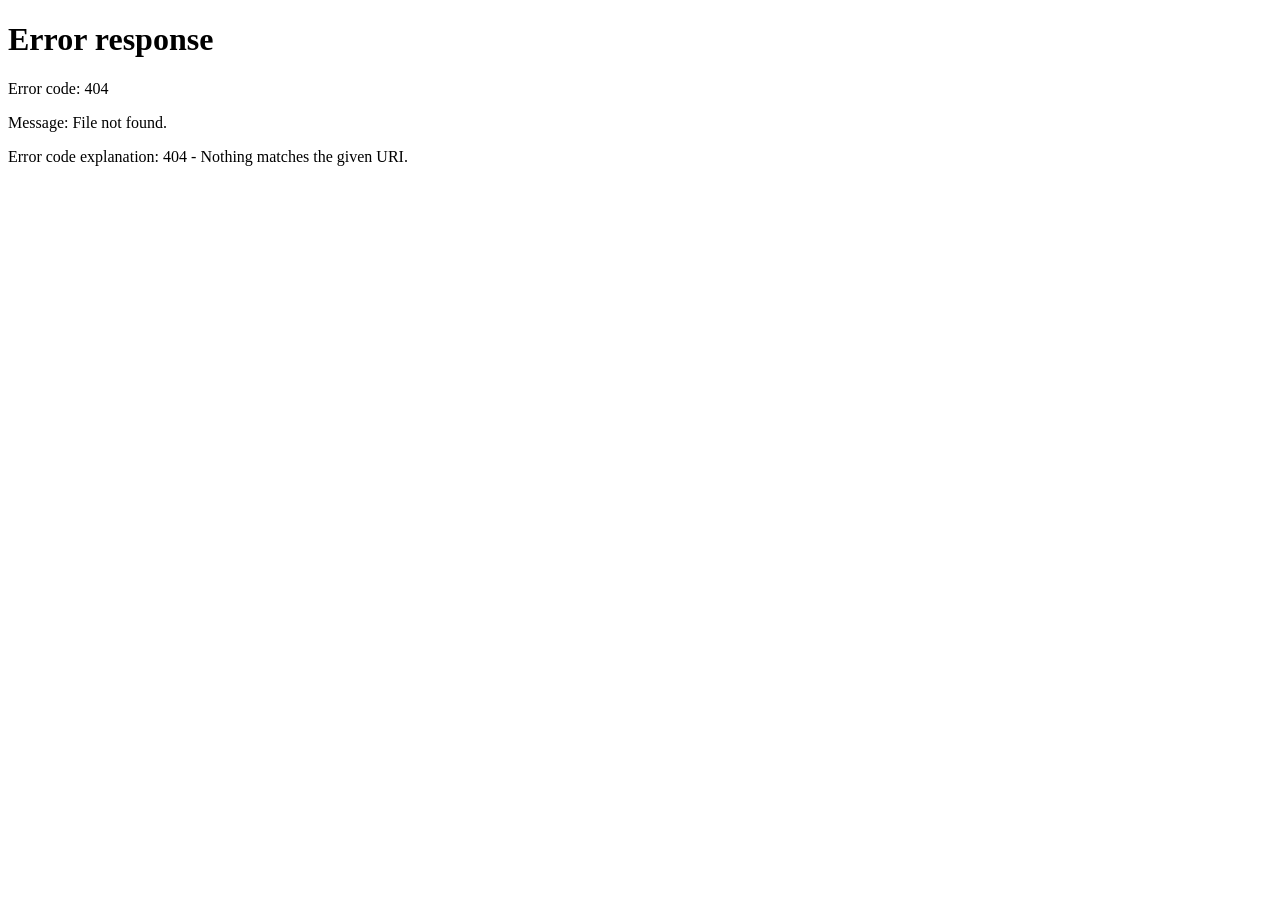
==== commit 21f103c5: "Add files via upload" ====
--- a/index.html
+++ b/index.html
@@ -1,67 +1,10 @@
 <!DOCTYPE html>
-<html lang="pt-BR">
-<head>
-
-<meta charset="UTF-8">
-
-<meta name="viewport" content="width=device-width,initial-scale=1,maximum-scale=1,user-scalable=no,viewport-fit=cover">
-
-<title>Manager</title>
-
-<meta name="description" content="Manager: jogo de gerenciamento de futebol com ligas, copas, seleções, mercado e jogos ao vivo.">
-
+<html lang="pt-BR"><head><meta charset="UTF-8">
+<meta name="viewport" content="width=device-width,initial-scale=1">
+<title>Manager Online</title>
 <meta name="theme-color" content="#0b3d2a">
-
-<meta name="color-scheme" content="dark">
-
 <link rel="manifest" href="manifest.json">
-
-<meta name="application-name" content="Manager">
-
-<meta name="mobile-web-app-capable" content="yes">
-
-<meta name="apple-mobile-web-app-capable" content="yes">
-
-<meta name="apple-mobile-web-app-title" content="Manager">
-
-<meta name="apple-mobile-web-app-status-bar-style" content="black-translucent">
-
-<meta name="format-detection" content="telephone=no">
-
-<!-- Ícone -->
-<link rel="icon" href="favicon.ico">
-
-<!-- CSS na raiz -->
-<link rel="stylesheet" href="app.css">
-
-</head>
-
-
-<body>
-
-<div id="app">
-
-    <div class="boot">
-
-        <img src="favicon.ico" alt="Manager" width="96" height="96">
-
-        <div>Carregando…</div>
-
-    </div>
-
-</div>
-
-
-<noscript>
-Este jogo precisa de JavaScript ativado.
-</noscript>
-
-
-<!-- Scripts na raiz -->
-<script src="game.js" defer></script>
-
-<script src="pwa.js" defer></script>
-
-
-</body>
-</html>w
+<meta http-equiv="refresh" content="0;url=Manager_v2_0_Fase0_Online_Identidade_Real.html">
+<script>location.replace('Manager_v2_0_Fase0_Online_Identidade_Real.html'+location.search+location.hash);</script>
+<style>body{margin:0;background:#0e1a14;color:#eef5f0;font-family:system-ui,sans-serif;display:flex;min-height:100vh;align-items:center;justify-content:center;text-align:center}a{color:#f5c542}</style>
+</head><body><div>⚽ Abrindo o Manager…<br><br><a href="Manager_v2_0_Fase0_Online_Identidade_Real.html">Toque aqui se não abrir sozinho</a></div></body></html>
